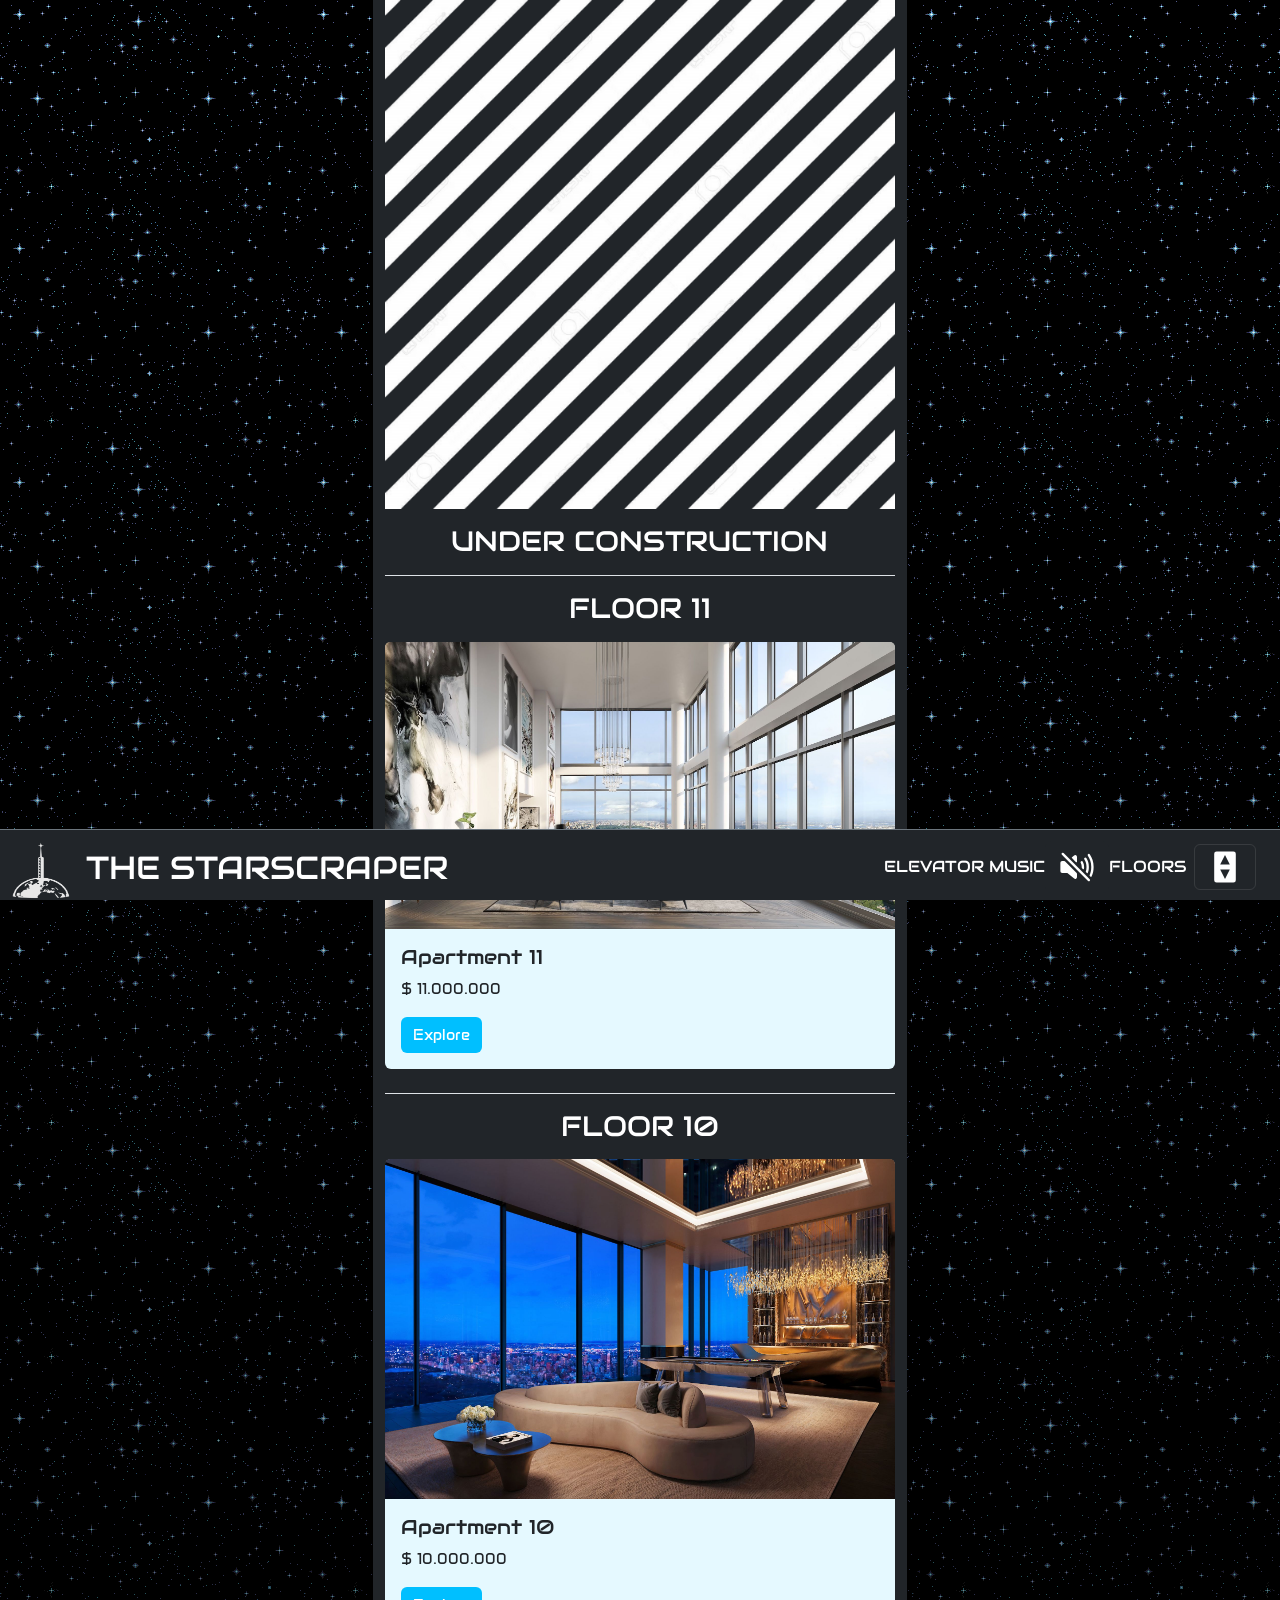
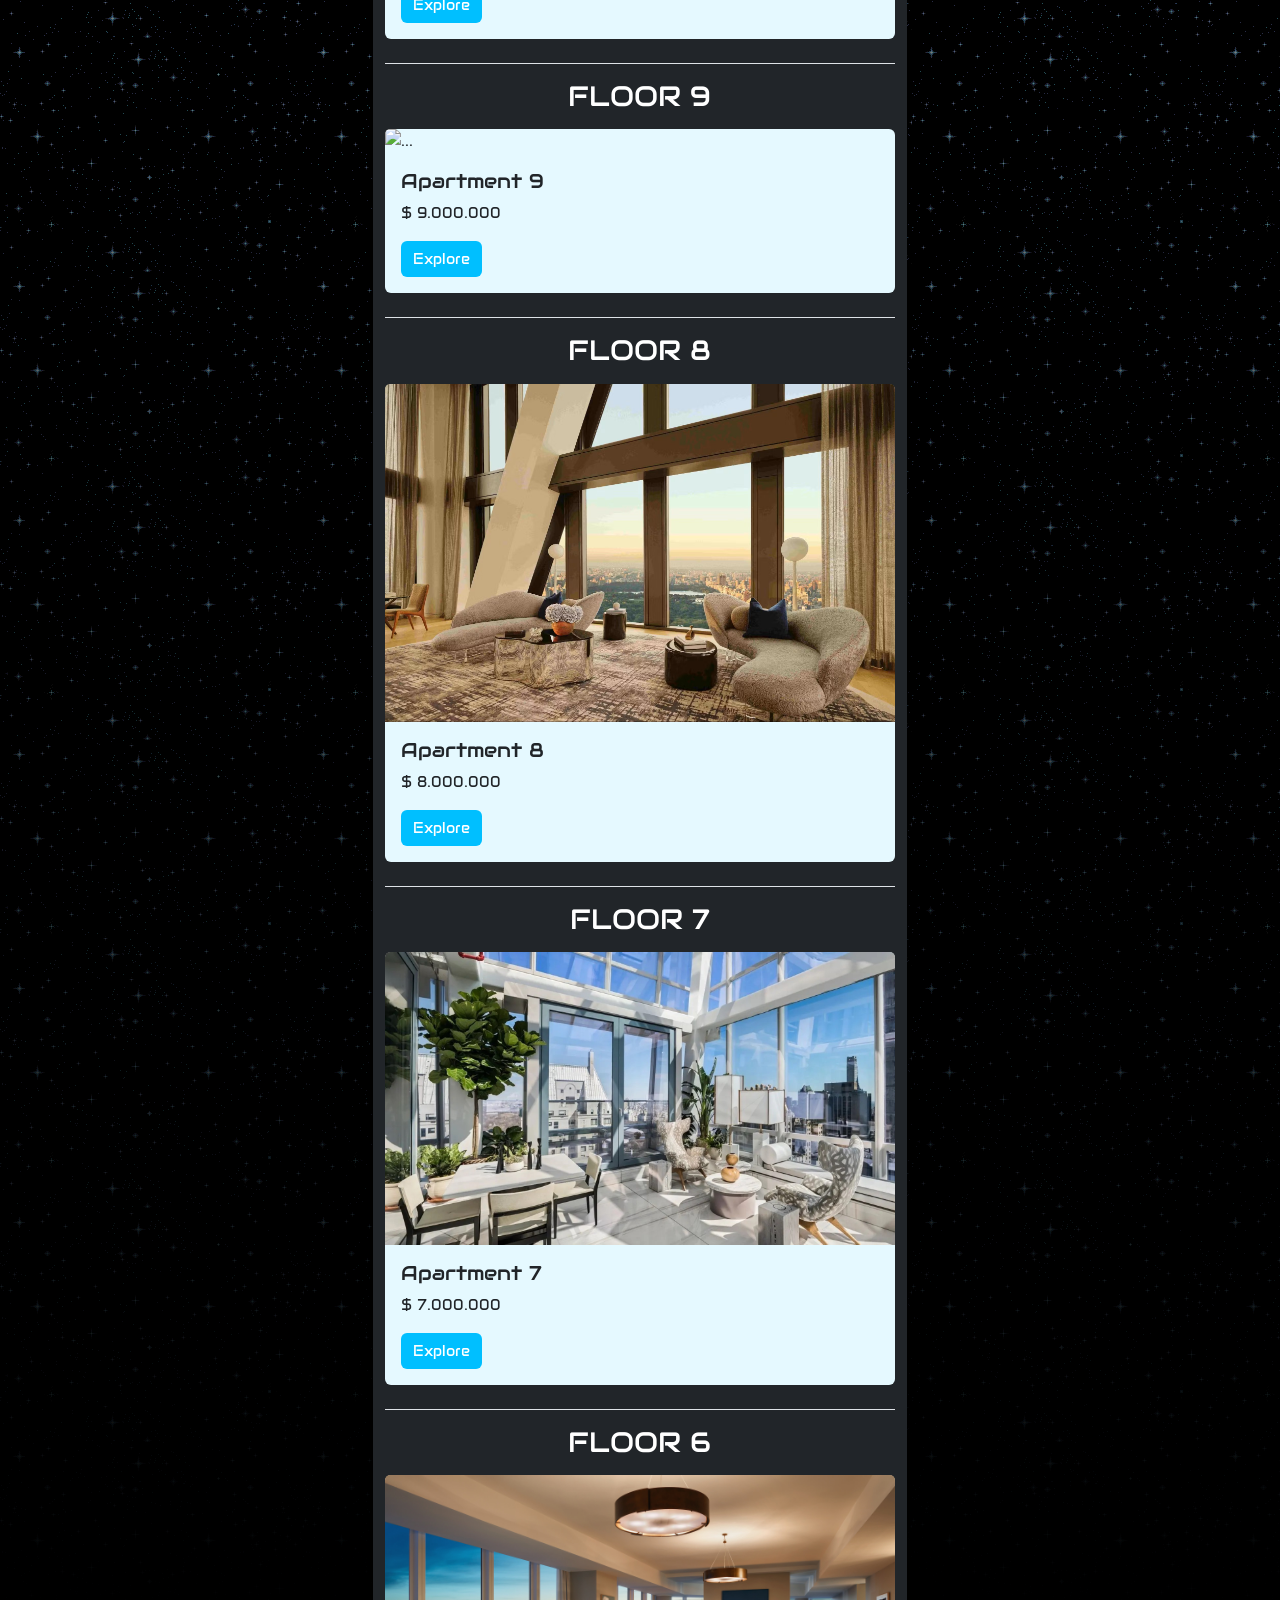
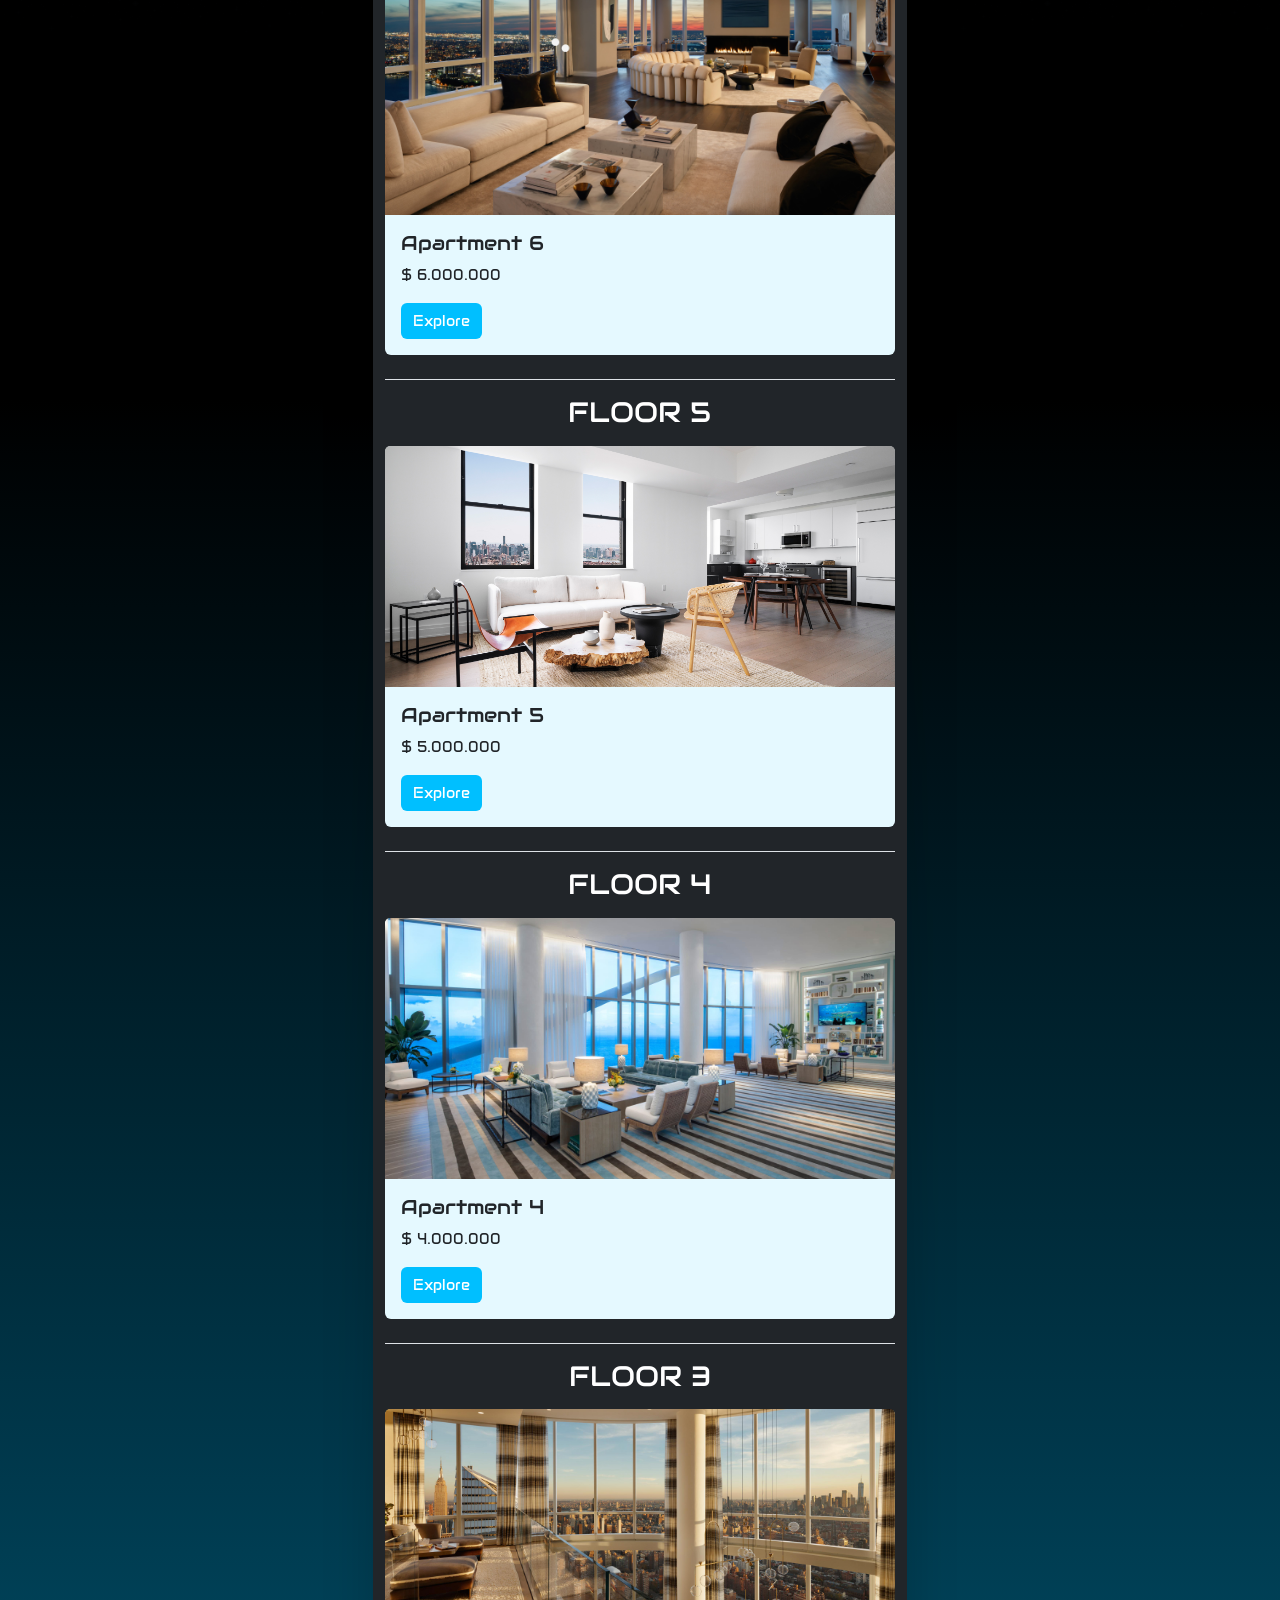
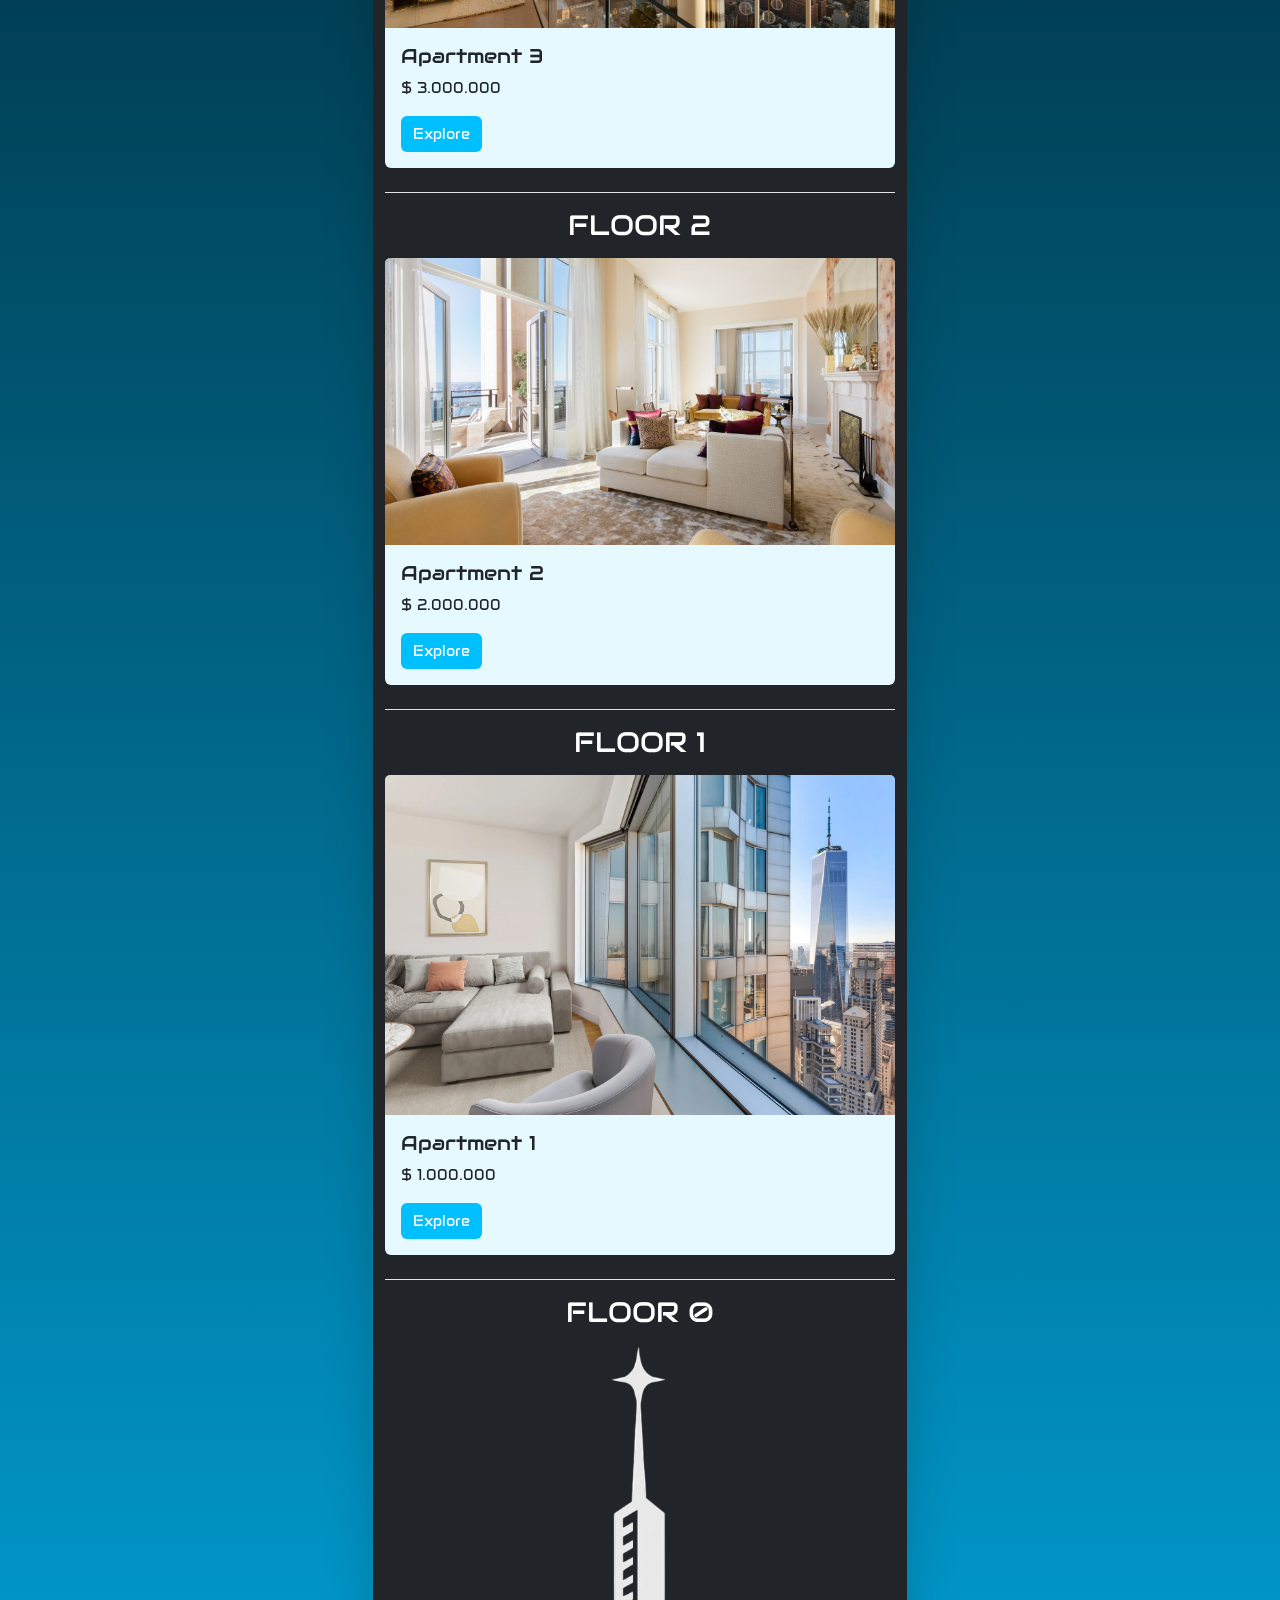
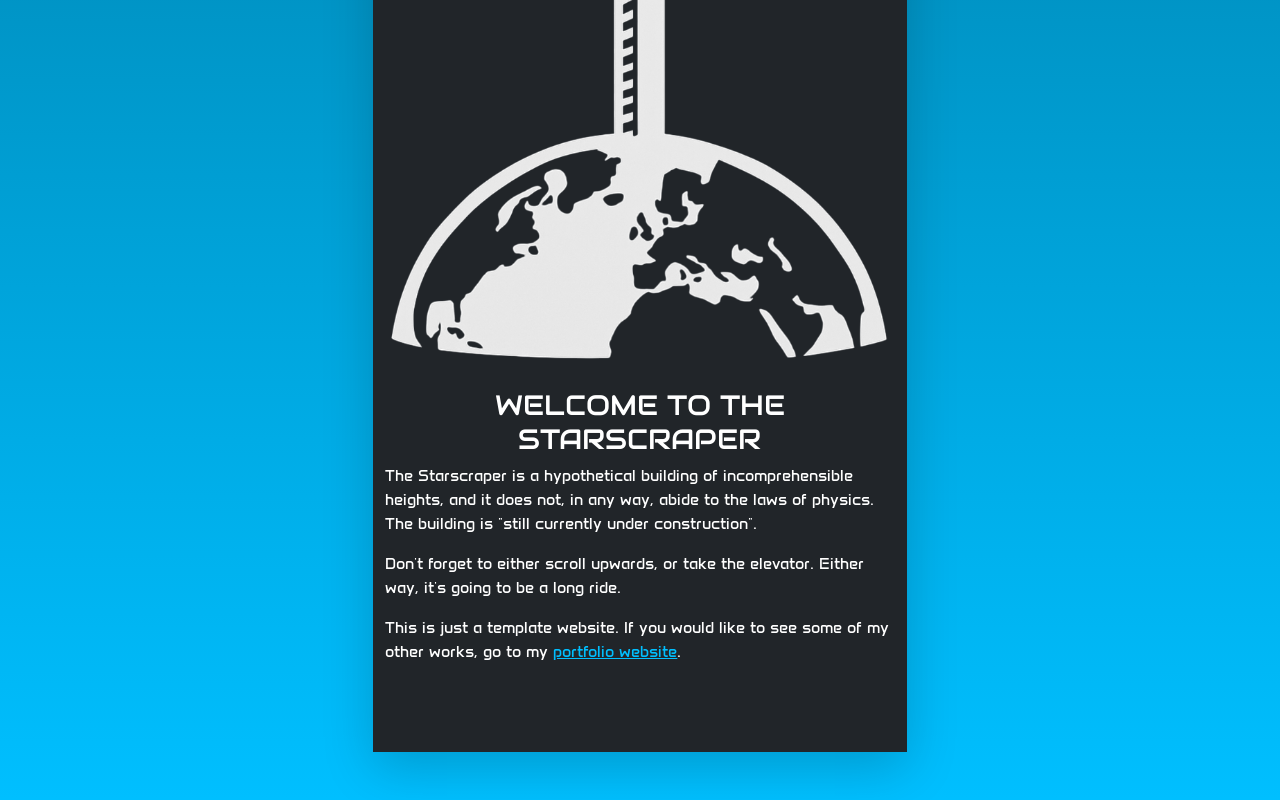
==== index.html @ 4ca67726 "Add files via upload" ====
<!DOCTYPE html>
<html lang="en">
  <head>
    <meta charset="utf-8" />
    <meta name="viewport" content="width=device-width, initial-scale=1" />
    <title>The Starscraper</title>
    <link
      href="https://cdn.jsdelivr.net/npm/bootstrap@5.3.8/dist/css/bootstrap.min.css"
      rel="stylesheet"
      integrity="sha384-sRIl4kxILFvY47J16cr9ZwB07vP4J8+LH7qKQnuqkuIAvNWLzeN8tE5YBujZqJLB"
      crossorigin="anonymous"
    />
    <link rel="stylesheet" href="styles.css" />
    <link rel="preconnect" href="https://fonts.googleapis.com" />
    <link rel="preconnect" href="https://fonts.gstatic.com" crossorigin />
    <link
      href="https://fonts.googleapis.com/css2?family=Anta&family=Audiowide&display=swap"
      rel="stylesheet"
    />
    <link rel="icon" type="image/x-icon" href="logo.png" />
  </head>
  <body>
    <audio id="bgm" loop>
      <source src="music.mp3" type="audio/mpeg" />
    </audio>
    <nav
      class="navbar navbar-dark bg-dark fixed-bottom mt-5 pb-0 pt-1 border-top border-secondary"
    >
      <div class="container-fluid">
        <div class="row w-100 align-items-center">
          <div class="col-auto d-flex align-items-center">
            <a class="navbar-brand pb-0 pt-2" href="#"
              ><h2 class="mb-0">
                <img
                  src="logo_white.png"
                  height="58"
                  width="58"
                  class="me-3"
                />THE STARSCRAPER
              </h2></a
            >
          </div>
          <div class="col-auto ms-auto d-flex align-items-center pe-0">
            <div class="d-flex align-items-center">
              <h6 class="text-white mb-0">ELEVATOR MUSIC</h6>
              <button
                id="toggleAudio"
                class="btn btn-dark"
                aria-label="Toggle audio"
              >
                <svg
                  id="iconMute"
                  xmlns="http://www.w3.org/2000/svg"
                  width="38"
                  height="38"
                  viewBox="0 0 512 512"
                >
                  <path
                    fill="none"
                    stroke="currentColor"
                    stroke-linecap="round"
                    stroke-miterlimit="10"
                    stroke-width="32"
                    d="M416 432L64 80"
                  />
                  <path
                    fill="currentColor"
                    d="M243.33 98.86a23.89 23.89 0 0 0-25.55 1.82l-.66.51l-28.52 23.35a8 8 0 0 0-.59 11.85l54.33 54.33a8 8 0 0 0 13.66-5.66v-64.49a24.51 24.51 0 0 0-12.67-21.71m8 236.43L96.69 180.69A16 16 0 0 0 85.38 176H56a24 24 0 0 0-24 24v112a24 24 0 0 0 24 24h69.76l92 75.31a23.9 23.9 0 0 0 25.87 1.69A24.51 24.51 0 0 0 256 391.45v-44.86a16 16 0 0 0-4.67-11.3M352 256c0-24.56-5.81-47.87-17.75-71.27a16 16 0 1 0-28.5 14.55C315.34 218.06 320 236.62 320 256q0 4-.31 8.13a8 8 0 0 0 2.32 6.25l14.36 14.36a8 8 0 0 0 13.55-4.31A146 146 0 0 0 352 256m64 0c0-51.18-13.08-83.89-34.18-120.06a16 16 0 0 0-27.64 16.12C373.07 184.44 384 211.83 384 256c0 23.83-3.29 42.88-9.37 60.65a8 8 0 0 0 1.9 8.26L389 337.4a8 8 0 0 0 13.13-2.79C411 311.76 416 287.26 416 256"
                  />
                  <path
                    fill="currentColor"
                    d="M480 256c0-74.25-20.19-121.11-50.51-168.61a16 16 0 1 0-27 17.22C429.82 147.38 448 189.5 448 256c0 46.19-8.43 80.27-22.43 110.53a8 8 0 0 0 1.59 9l11.92 11.92a8 8 0 0 0 12.92-2.16C471.6 344.9 480 305 480 256"
                  />
                </svg>
                <svg
                  id="iconSound"
                  xmlns="http://www.w3.org/2000/svg"
                  width="38"
                  height="38"
                  viewBox="0 0 512 512"
                  style="display: none"
                >
                  <path
                    fill="currentColor"
                    d="M232 416a23.88 23.88 0 0 1-14.2-4.68a8 8 0 0 1-.66-.51L125.76 336H56a24 24 0 0 1-24-24V200a24 24 0 0 1 24-24h69.75l91.37-74.81a8 8 0 0 1 .66-.51A24 24 0 0 1 256 120v272a24 24 0 0 1-24 24m88-80a16 16 0 0 1-14.29-23.19c9.49-18.87 14.3-38 14.3-56.81c0-19.38-4.66-37.94-14.25-56.73a16 16 0 0 1 28.5-14.54C346.19 208.12 352 231.44 352 256c0 23.86-6 47.81-17.7 71.19A16 16 0 0 1 320 336"
                  />
                  <path
                    fill="currentColor"
                    d="M368 384a16 16 0 0 1-13.86-24C373.05 327.09 384 299.51 384 256c0-44.17-10.93-71.56-29.82-103.94a16 16 0 0 1 27.64-16.12C402.92 172.11 416 204.81 416 256c0 50.43-13.06 83.29-34.13 120a16 16 0 0 1-13.87 8"
                  />
                  <path
                    fill="currentColor"
                    d="M416 432a16 16 0 0 1-13.39-24.74C429.85 365.47 448 323.76 448 256c0-66.5-18.18-108.62-45.49-151.39a16 16 0 1 1 27-17.22C459.81 134.89 480 181.74 480 256c0 64.75-14.66 113.63-50.6 168.74A16 16 0 0 1 416 432"
                  />
                </svg>
              </button>
              <h6 class="text-white mb-0">FLOORS</h6>
              <button
                class="navbar-toggler ms-2"
                type="button"
                data-bs-toggle="offcanvas"
                data-bs-target="#offcanvasDarkNavbar"
                aria-controls="offcanvasDarkNavbar"
                aria-label="Toggle navigation"
              >
                <svg
                  xmlns="http://www.w3.org/2000/svg"
                  width="36"
                  height="36"
                  viewBox="0 0 15 15"
                >
                  <path
                    fill="#fff"
                    d="M11 1H4a1 1 0 0 0-1 1v11a1 1 0 0 0 1 1h7a1 1 0 0 0 1-1V2a1 1 0 0 0-1-1M7.5 12.5l-2-4h4Zm-2-6l2-4l2 4Z"
                  />
                </svg>
              </button>
            </div>
          </div>
        </div>
        <div
          class="offcanvas offcanvas-end text-bg-dark"
          tabindex="-1"
          id="offcanvasDarkNavbar"
          aria-labelledby="offcanvasDarkNavbarLabel"
        >
          <div
            class="offcanvas-body d-flex flex-column justify-content-end pb-2"
          >
            <img src="construction.png" />
            <img src="construction.png" />
            <img src="construction.png" />
            <img src="construction.png" />
            <div class="row align-items-center g-2 pt-3">
              <div class="col-12">
                <h4 class="text-center">UNDER CONSTRUCTION</h4>
              </div>
              <div class="col-6">
                <a class="btn btn-light w-100" href="#floor10">10</a>
              </div>
              <div class="col-6">
                <a class="btn btn-light w-100" href="#floor11">11</a>
              </div>
              <div class="col-6">
                <a class="btn btn-light w-100" href="#floor8">8</a>
              </div>
              <div class="col-6">
                <a class="btn btn-light w-100" href="#floor9">9</a>
              </div>
              <div class="col-6">
                <a class="btn btn-light w-100" href="#floor6">6</a>
              </div>
              <div class="col-6">
                <a class="btn btn-light w-100" href="#floor7">7</a>
              </div>
              <div class="col-6">
                <a class="btn btn-light w-100" href="#floor4">4</a>
              </div>
              <div class="col-6">
                <a class="btn btn-light w-100" href="#floor5">5</a>
              </div>
              <div class="col-6">
                <a class="btn btn-light w-100" href="#floor2">2</a>
              </div>
              <div class="col-6">
                <a class="btn btn-light w-100" href="#floor3">3</a>
              </div>
              <div class="col-6">
                <a class="btn btn-light w-100" href="#floor0">0</a>
              </div>
              <div class="col-6">
                <a class="btn btn-light w-100" href="#floor1">1</a>
              </div>
            </div>
          </div>
          <div class="offcanvas-header pt-0 pb-2">
            <h2 class="offcanvas-title" id="offcanvasDarkNavbarLabel">
              FLOORS
            </h2>
            <button
              type="button"
              class="btn-close btn-close-white"
              data-bs-dismiss="offcanvas"
              aria-label="Close"
            ></button>
          </div>
        </div>
      </div>
    </nav>
    <main class="container-fluid">
      <div class="row justify-content-center">
        <div
          class="col-xxl-4 col-xl-5 col-lg-6 col-md-7 col-sm-8 col-9 bg-dark mb-5 shadow-lg"
        >
          <img src="construction.png" class="img-fluid pb-3" />
          <h3 class="text-center mb-3">UNDER CONSTRUCTION</h3>
          <h3 class="text-center border-top pt-3" id="floor11">FLOOR 11</h3>
          <div class="card mt-3 mb-4 sbb border-0">
            <img src="11.jpg" class="card-img-top" alt="..." />
            <div class="card-body">
              <h5 class="card-title">Apartment 11</h5>
              <p class="card-text">$ 11.000.000</p>
              <a href="#" class="btn btn-skyblue">Explore</a>
            </div>
          </div>
          <h3 class="text-center border-top pt-3" id="floor10">FLOOR 10</h3>
          <div class="card mt-3 mb-4 sbb border-0">
            <img src="10.jpg" class="card-img-top" alt="..." />
            <div class="card-body">
              <h5 class="card-title">Apartment 10</h5>
              <p class="card-text">$ 10.000.000</p>
              <a href="#" class="btn btn-skyblue">Explore</a>
            </div>
          </div>
          <h3 class="text-center border-top pt-3" id="floor9">FLOOR 9</h3>
          <div class="card mt-3 mb-4 sbb border-0">
            <img src="9.jpg" class="card-img-top" alt="..." />
            <div class="card-body">
              <h5 class="card-title">Apartment 9</h5>
              <p class="card-text">$ 9.000.000</p>
              <a href="#" class="btn btn-skyblue">Explore</a>
            </div>
          </div>
          <h3 class="text-center border-top pt-3" id="floor8">FLOOR 8</h3>
          <div class="card mt-3 mb-4 sbb border-0">
            <img src="8.jpg" class="card-img-top" alt="..." />
            <div class="card-body">
              <h5 class="card-title">Apartment 8</h5>
              <p class="card-text">$ 8.000.000</p>
              <a href="#" class="btn btn-skyblue">Explore</a>
            </div>
          </div>
          <h3 class="text-center border-top pt-3" id="floor7">FLOOR 7</h3>
          <div class="card mt-3 mb-4 sbb border-0">
            <img src="7.jpg" class="card-img-top" alt="..." />
            <div class="card-body">
              <h5 class="card-title">Apartment 7</h5>
              <p class="card-text">$ 7.000.000</p>
              <a href="#" class="btn btn-skyblue">Explore</a>
            </div>
          </div>
          <h3 class="text-center border-top pt-3" id="floor6">FLOOR 6</h3>
          <div class="card mt-3 mb-4 sbb border-0">
            <img src="6.jpg" class="card-img-top" alt="..." />
            <div class="card-body">
              <h5 class="card-title">Apartment 6</h5>
              <p class="card-text">$ 6.000.000</p>
              <a href="#" class="btn btn-skyblue">Explore</a>
            </div>
          </div>
          <h3 class="text-center border-top pt-3" id="floor5">FLOOR 5</h3>
          <div class="card mt-3 mb-4 sbb border-0">
            <img src="5.jpg" class="card-img-top" alt="..." />
            <div class="card-body">
              <h5 class="card-title">Apartment 5</h5>
              <p class="card-text">$ 5.000.000</p>
              <a href="#" class="btn btn-skyblue">Explore</a>
            </div>
          </div>
          <h3 class="text-center border-top pt-3" id="floor4">FLOOR 4</h3>
          <div class="card mt-3 mb-4 sbb border-0">
            <img src="4.jpg" class="card-img-top" alt="..." />
            <div class="card-body">
              <h5 class="card-title">Apartment 4</h5>
              <p class="card-text">$ 4.000.000</p>
              <a href="#" class="btn btn-skyblue">Explore</a>
            </div>
          </div>
          <h3 class="text-center border-top pt-3" id="floor3">FLOOR 3</h3>
          <div class="card mt-3 mb-4 sbb border-0">
            <img src="3.jpg" class="card-img-top" alt="..." />
            <div class="card-body">
              <h5 class="card-title">Apartment 3</h5>
              <p class="card-text">$ 3.000.000</p>
              <a href="#" class="btn btn-skyblue">Explore</a>
            </div>
          </div>
          <h3 class="text-center border-top pt-3" id="floor2">FLOOR 2</h3>
          <div class="card mt-3 mb-4 sbb border-0">
            <img src="2.jpg" class="card-img-top" alt="..." />
            <div class="card-body">
              <h5 class="card-title">Apartment 2</h5>
              <p class="card-text">$ 2.000.000</p>
              <a href="#" class="btn btn-skyblue">Explore</a>
            </div>
          </div>
          <h3 class="text-center border-top pt-3" id="floor1">FLOOR 1</h3>
          <div class="card mt-3 mb-4 sbb border-0">
            <img src="1.jpg" class="card-img-top" alt="..." />
            <div class="card-body">
              <h5 class="card-title">Apartment 1</h5>
              <p class="card-text">$ 1.000.000</p>
              <a href="#" class="btn btn-skyblue">Explore</a>
            </div>
          </div>
          <h3 class="text-center border-top pt-3" id="floor0">FLOOR 0</h3>
          <img src="logo_white.png" class="img-fluid mb-2" />
          <h3 class="text-center">WELCOME TO THE STARSCRAPER</h3>
          <p>
            The Starscraper is a hypothetical building of incomprehensible
            heights, and it does not, in any way, abide to the laws of physics. The building is "still currently under
            construction".
          </p>
          <p>
            Don't forget to either scroll upwards, or take the elevator. Either
            way, it's going to be a long ride.
          </p>
          <p>
            This is just a template website. If you would like to see some of my
            other works, go to my
            <a href="https://arontorok.github.io/">portfolio website</a>.
          </p>
          <br /><br /><br />
        </div>
      </div>
    </main>
    <script
      src="https://cdn.jsdelivr.net/npm/bootstrap@5.3.8/dist/js/bootstrap.bundle.min.js"
      integrity="sha384-FKyoEForCGlyvwx9Hj09JcYn3nv7wiPVlz7YYwJrWVcXK/BmnVDxM+D2scQbITxI"
      crossorigin="anonymous"
    ></script>
    <script>
      if ("scrollRestoration" in history) history.scrollRestoration = "manual";
      window.addEventListener("load", () => {
        const scroller =
          document.scrollingElement ||
          document.documentElement ||
          document.body;
        scroller.scrollTop = scroller.scrollHeight;
      });
    </script>
    <script>
      const audio = document.getElementById("bgm");
      const btn = document.getElementById("toggleAudio");
      const iconMute = document.getElementById("iconMute");
      const iconSound = document.getElementById("iconSound");
      btn.addEventListener("click", () => {
        if (audio.paused) {
          audio.play();
          iconMute.style.display = "none";
          iconSound.style.display = "inline";
        } else {
          audio.pause();
          iconMute.style.display = "inline";
          iconSound.style.display = "none";
        }
      });
    </script>
    <script>
      const floorLinks = document.querySelectorAll(".offcanvas-body a.btn");
      floorLinks.forEach((link) => {
        link.addEventListener("click", () => {
          const offcanvasEl = document.getElementById("offcanvasDarkNavbar");
          const bsOffcanvas = bootstrap.Offcanvas.getInstance(offcanvasEl);
          if (bsOffcanvas) {
            bsOffcanvas.hide();
          }
        });
      });
    </script>
  </body>
</html>
---- styles.css ----
body {
  font-family: "Anta", sans-serif;
  position: relative;
  min-height: 100vh;
  background: linear-gradient(
    to bottom,
    black 50%,
    #00131a 55%,
    #002633 60%,
    #00394d 65%,
    #004d66 70%,
    #006080 75%,
    #007399 80%,
    #0086b3 85%,
    #0099cc 90%,
    #00ace6 95%,
    #00bfff
  );
  color: white;
}

body::before {
  content: "";
  position: absolute;
  width: 100%;
  height: 45%;
  background: url("stars.gif") repeat;
  -webkit-mask-image: linear-gradient(to bottom, black 0%, transparent 100%);
  mask-image: linear-gradient(to bottom, black 0%, transparent 100%);
  -webkit-mask-repeat: no-repeat;
  mask-repeat: no-repeat;
  -webkit-mask-size: 100% 100%;
  mask-size: 100% 100%;
  z-index: -1;
}

h1,
h2,
h3,
h4,
h5,
h6 {
  font-family: "Audiowide", sans-serif;
  font-weight: 400;
  font-style: normal;
}

a {
  color: #00bfff;
}

.sbb {
  background-color: #e5f9ff;
}

.btn-skyblue {
  background-color: #00bfff;
  color: white;
  border: none;
}
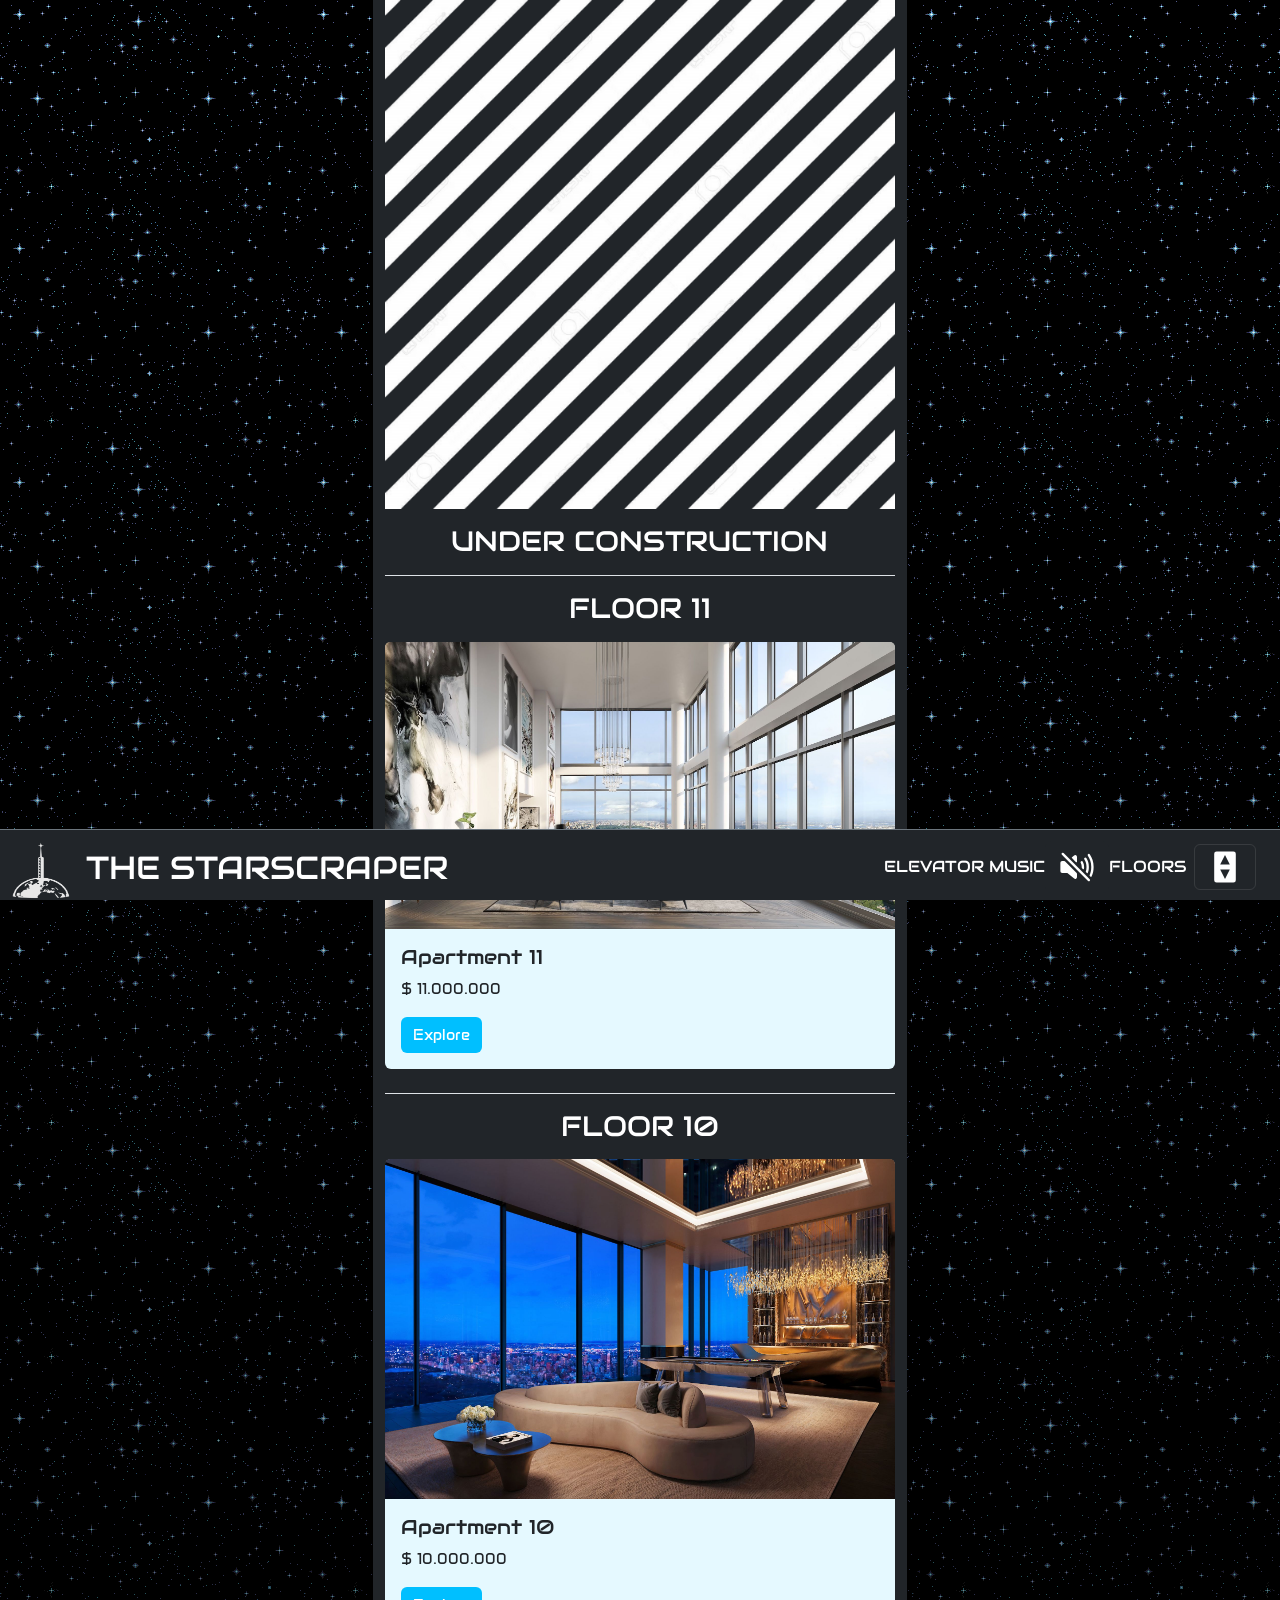
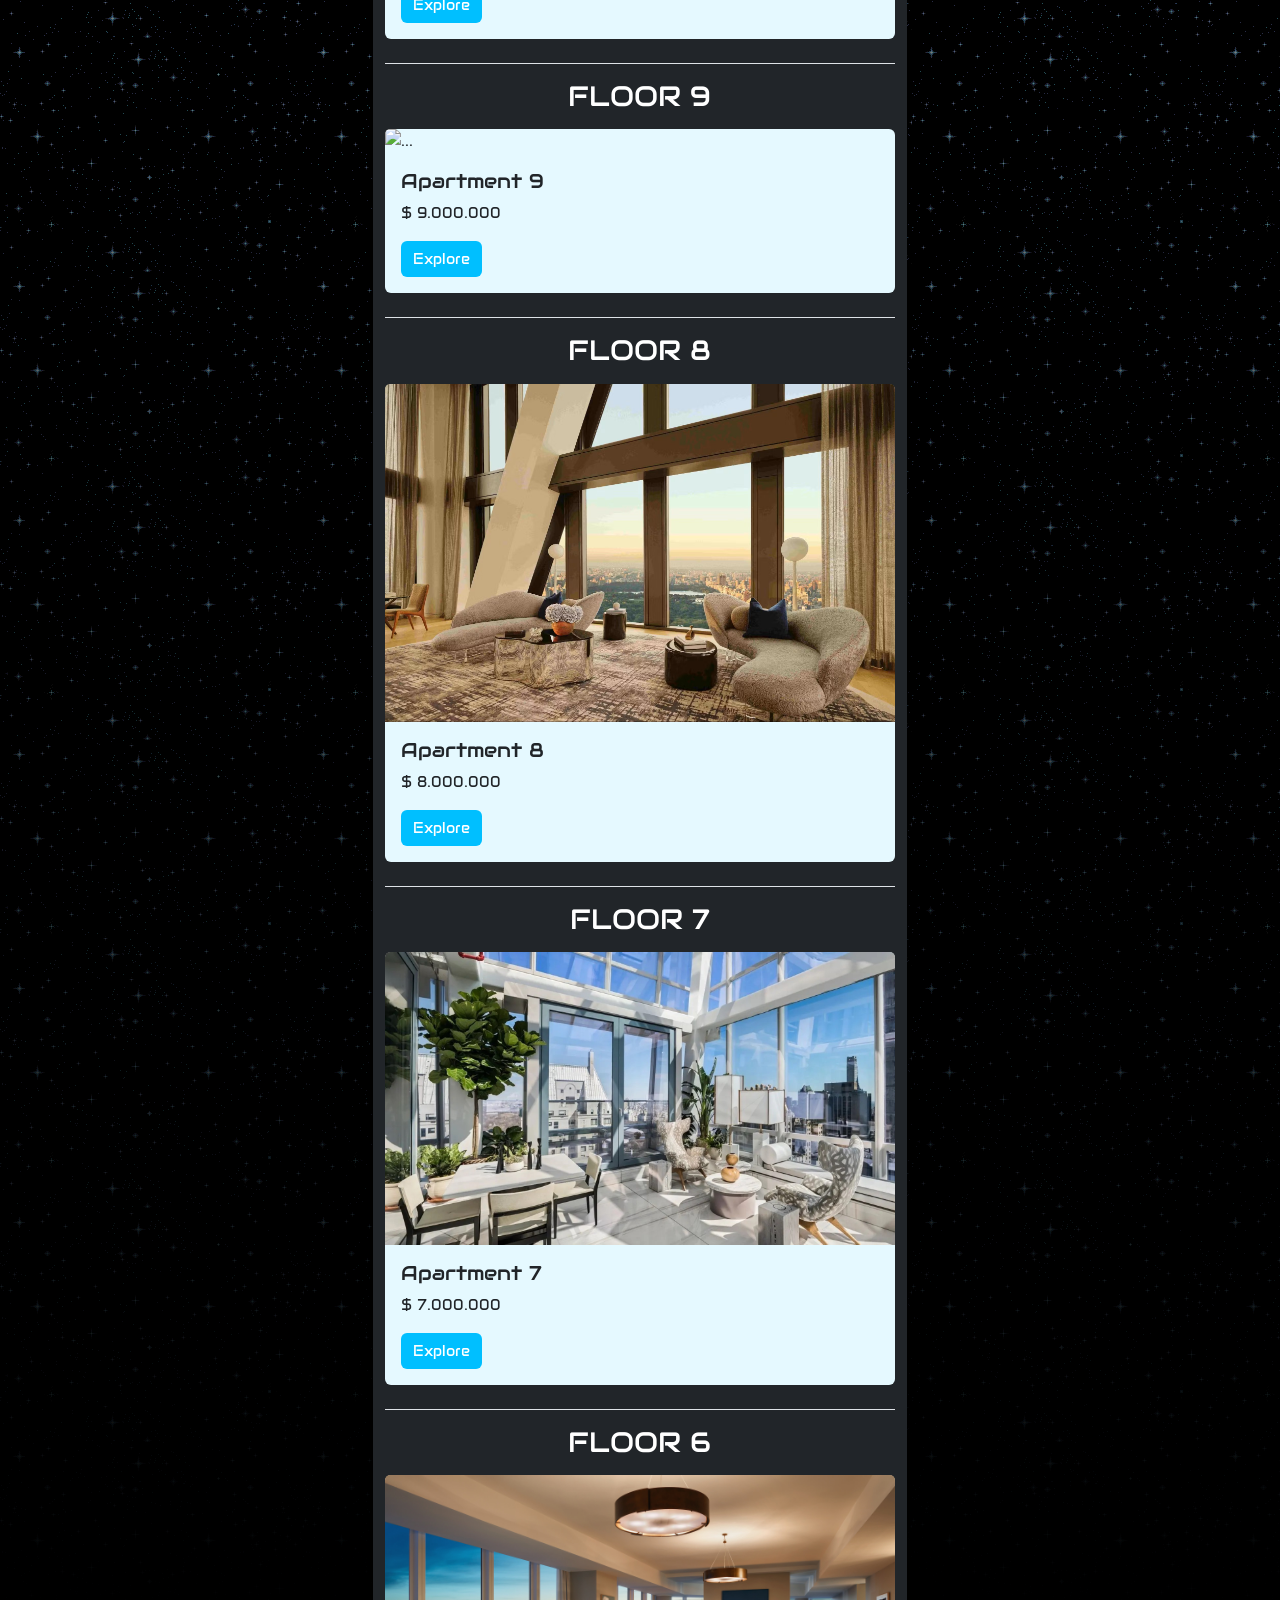
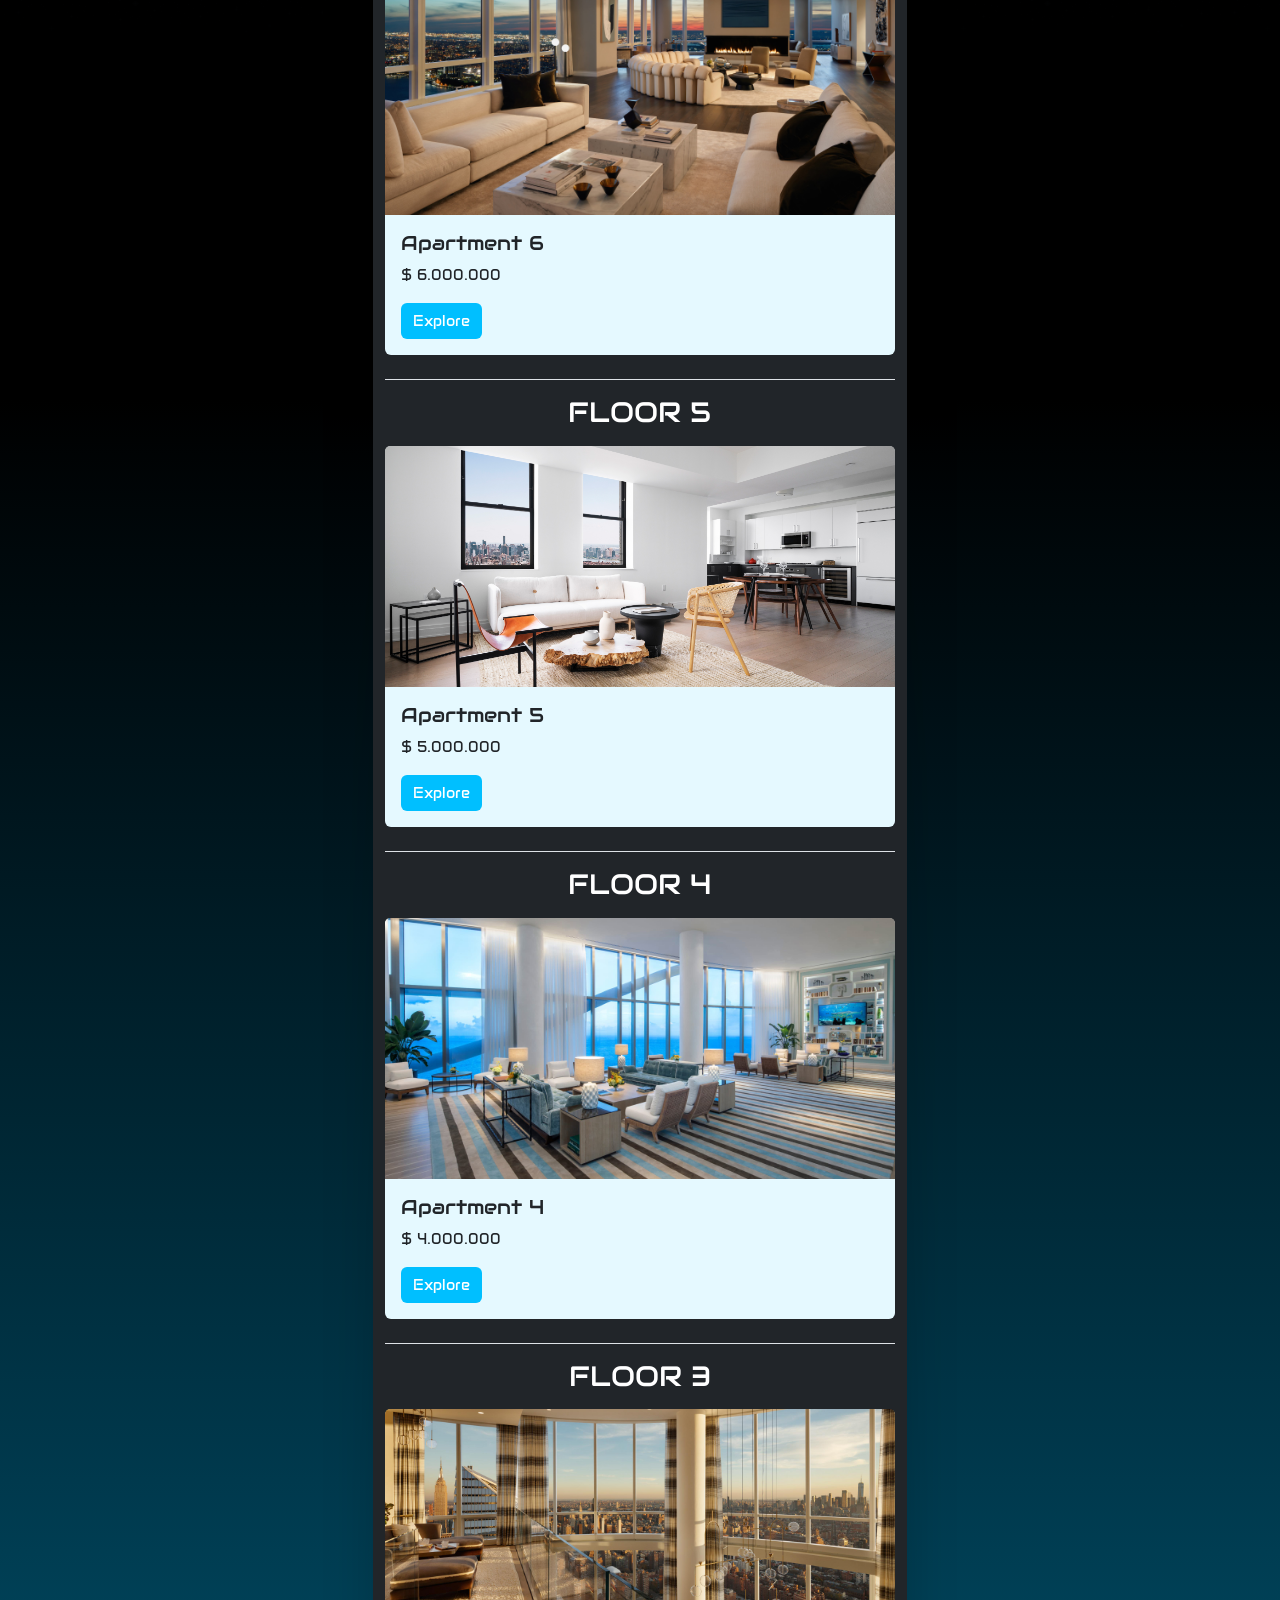
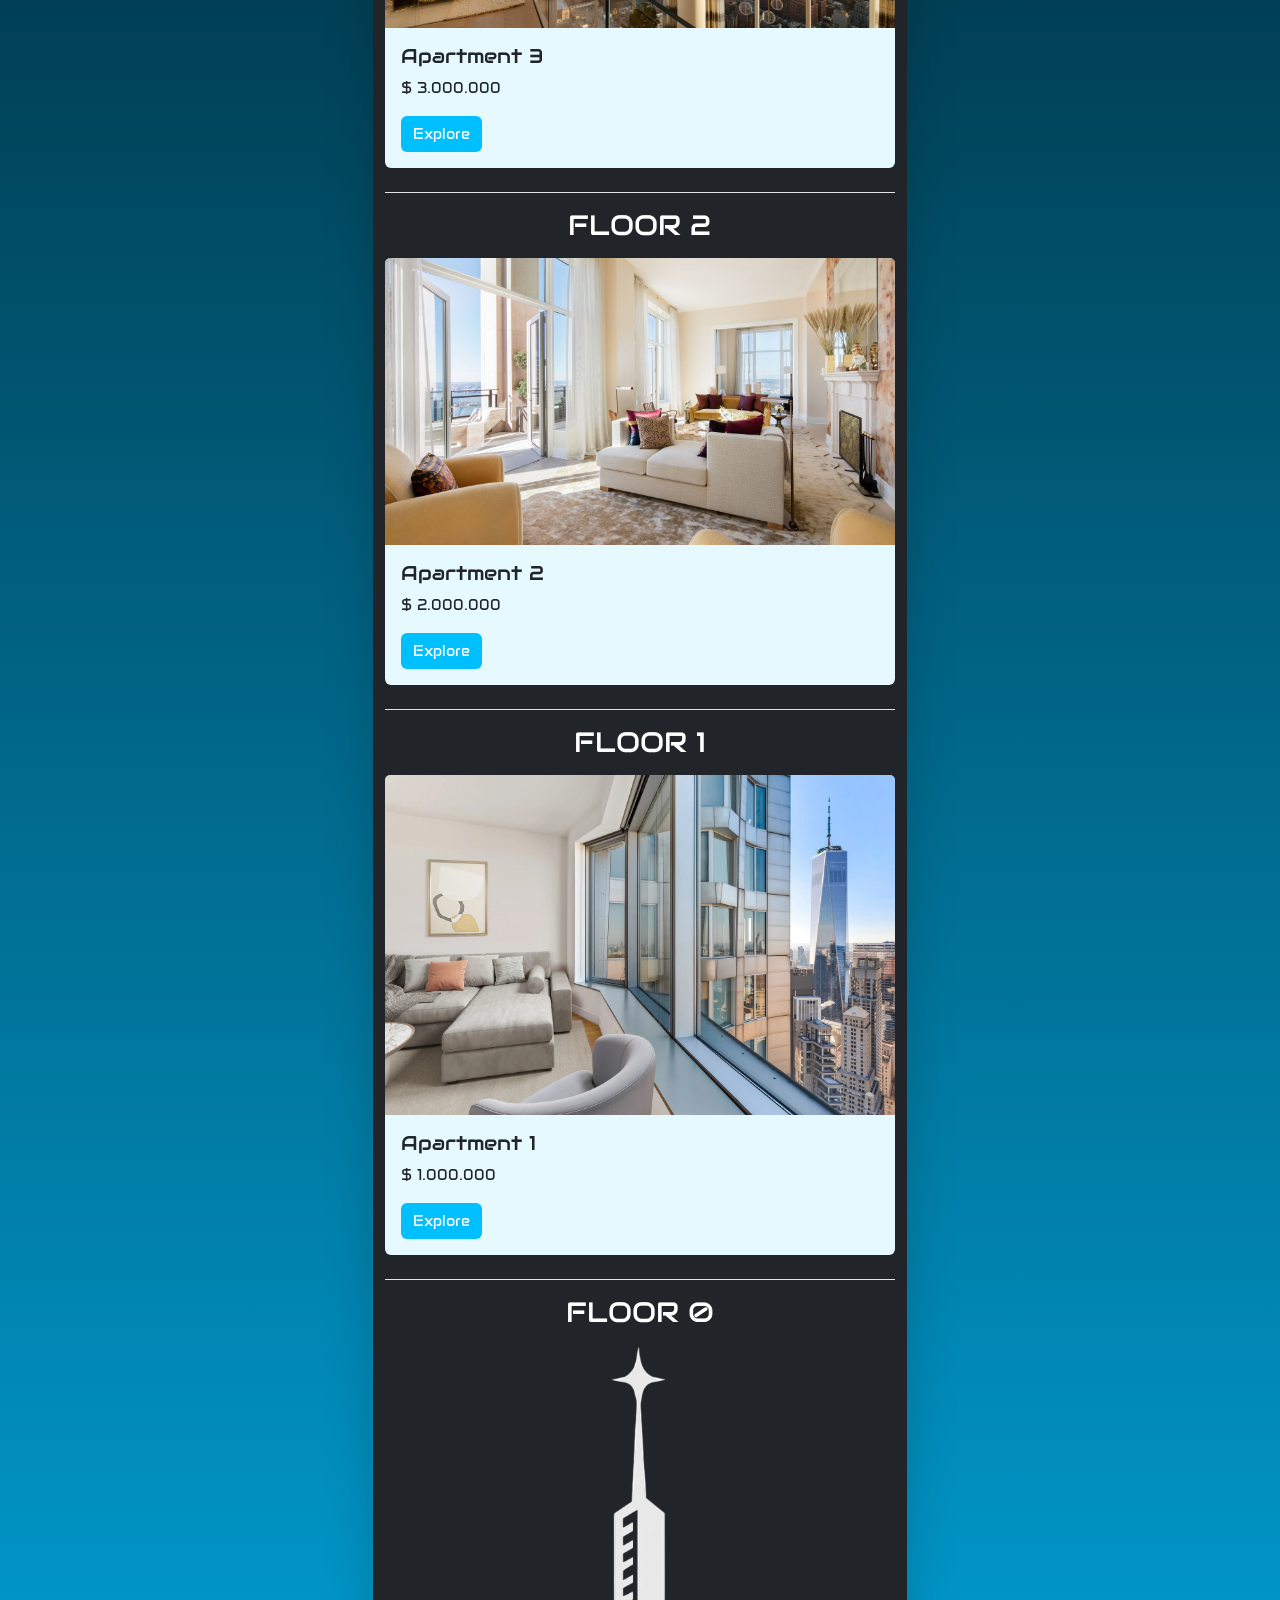
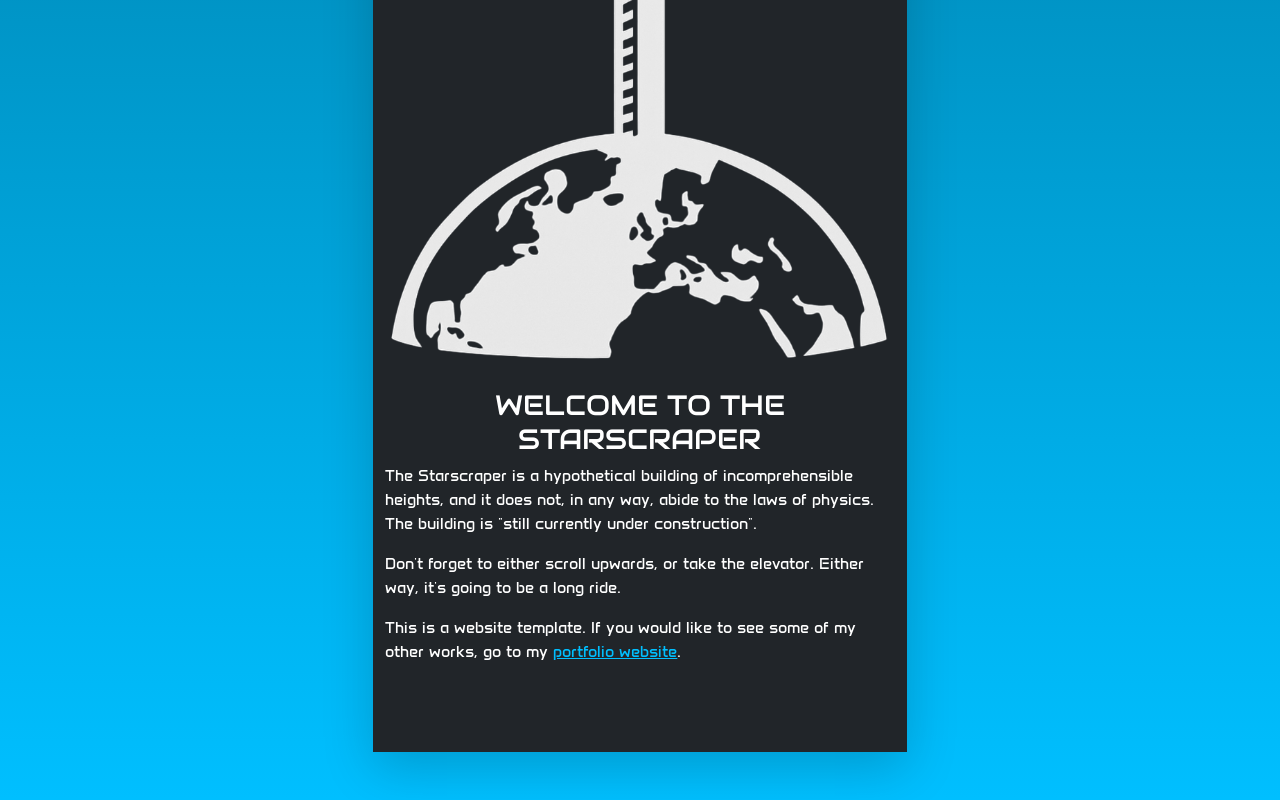
==== commit 9f1200c8: "Update index.html" ====
--- a/index.html
+++ b/index.html
@@ -306,7 +306,7 @@
             way, it's going to be a long ride.
           </p>
           <p>
-            This is just a template website. If you would like to see some of my
+            This is a website template. If you would like to see some of my
             other works, go to my
             <a href="https://arontorok.github.io/">portfolio website</a>.
           </p>
@@ -360,3 +360,4 @@
     </script>
   </body>
 </html>
+
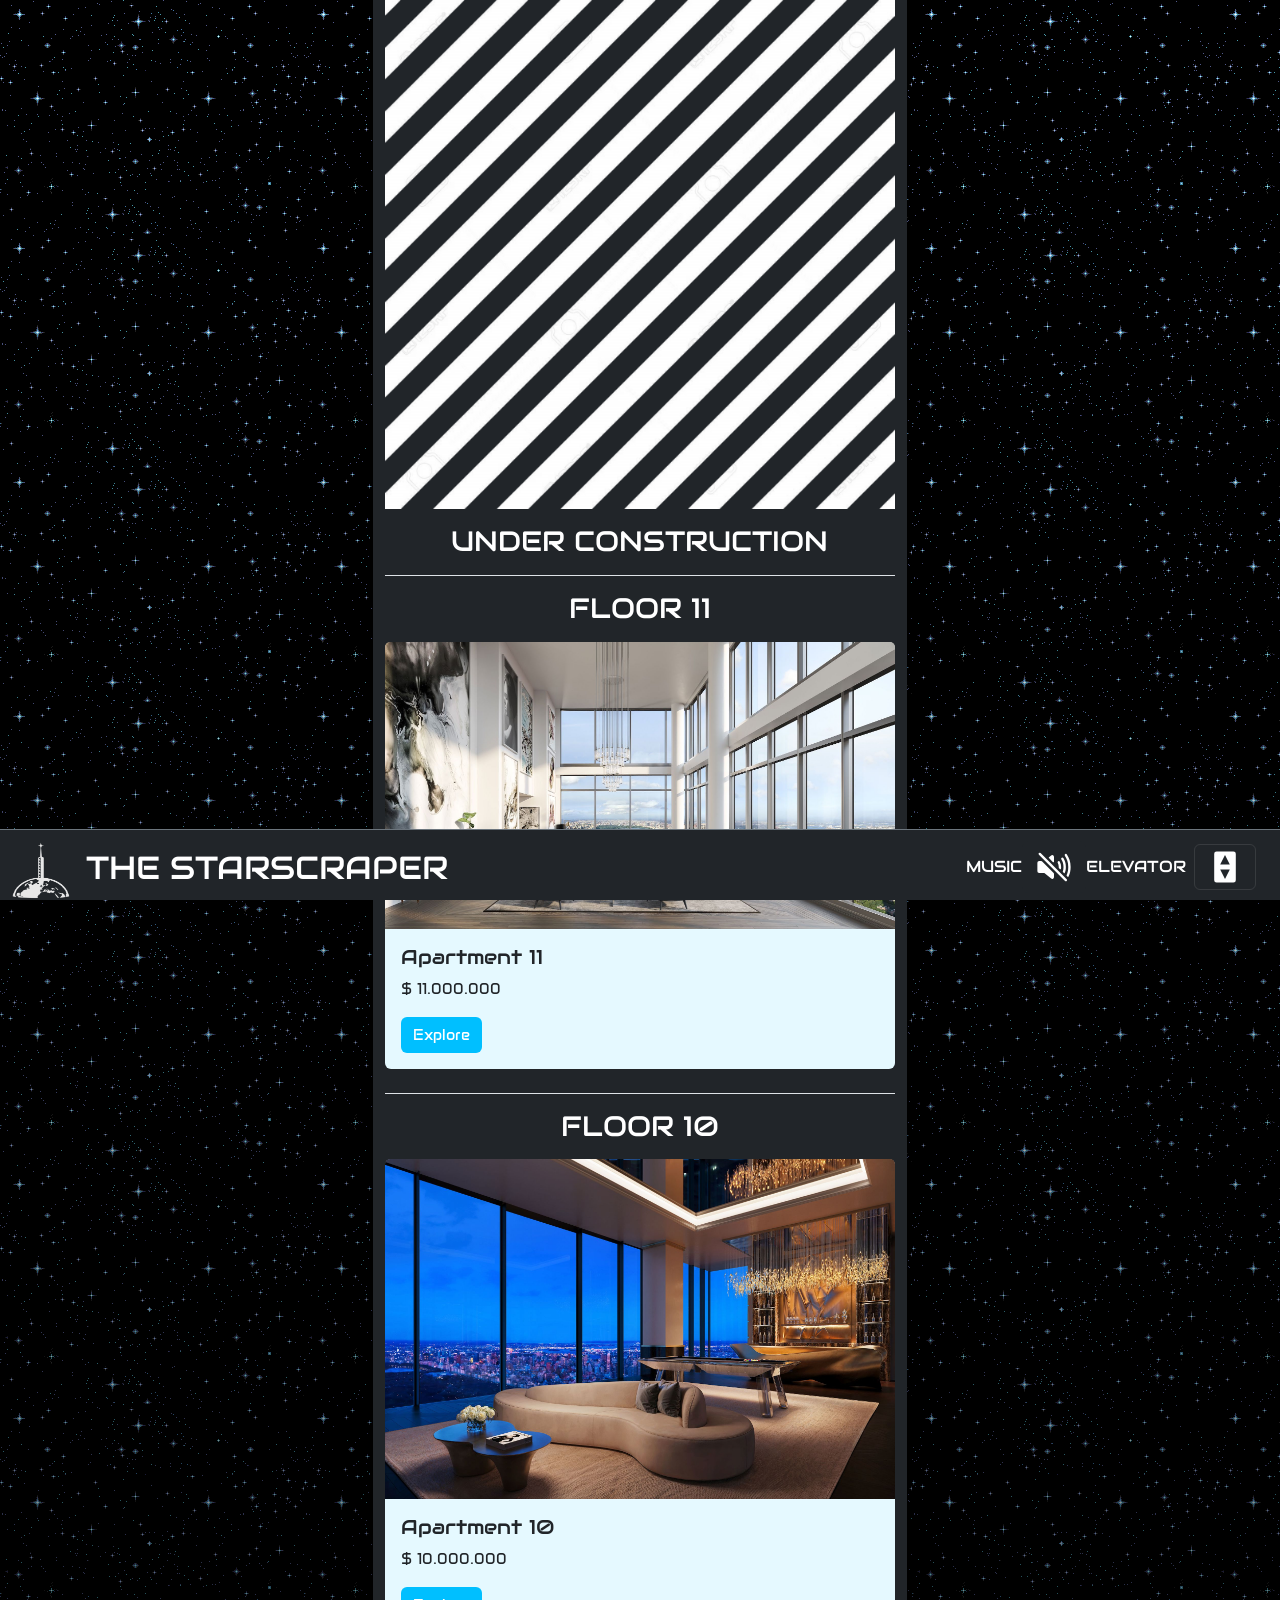
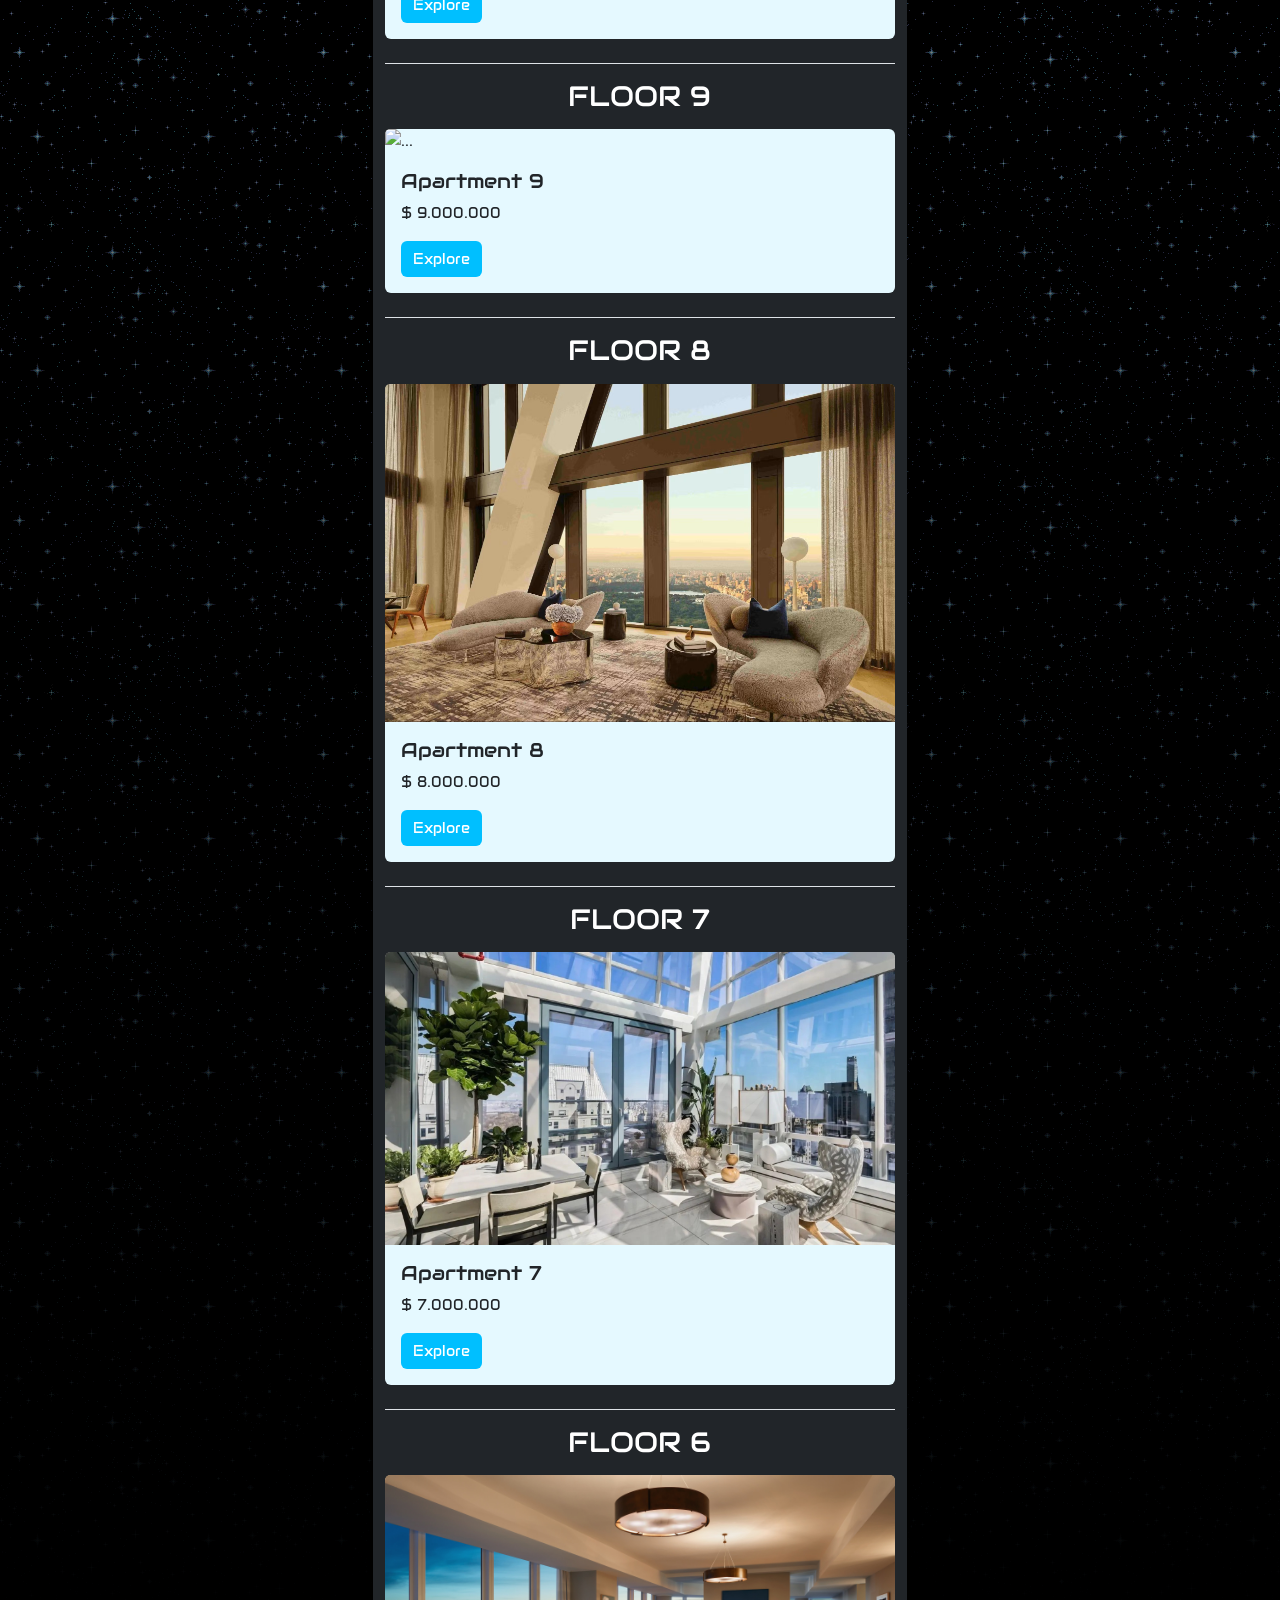
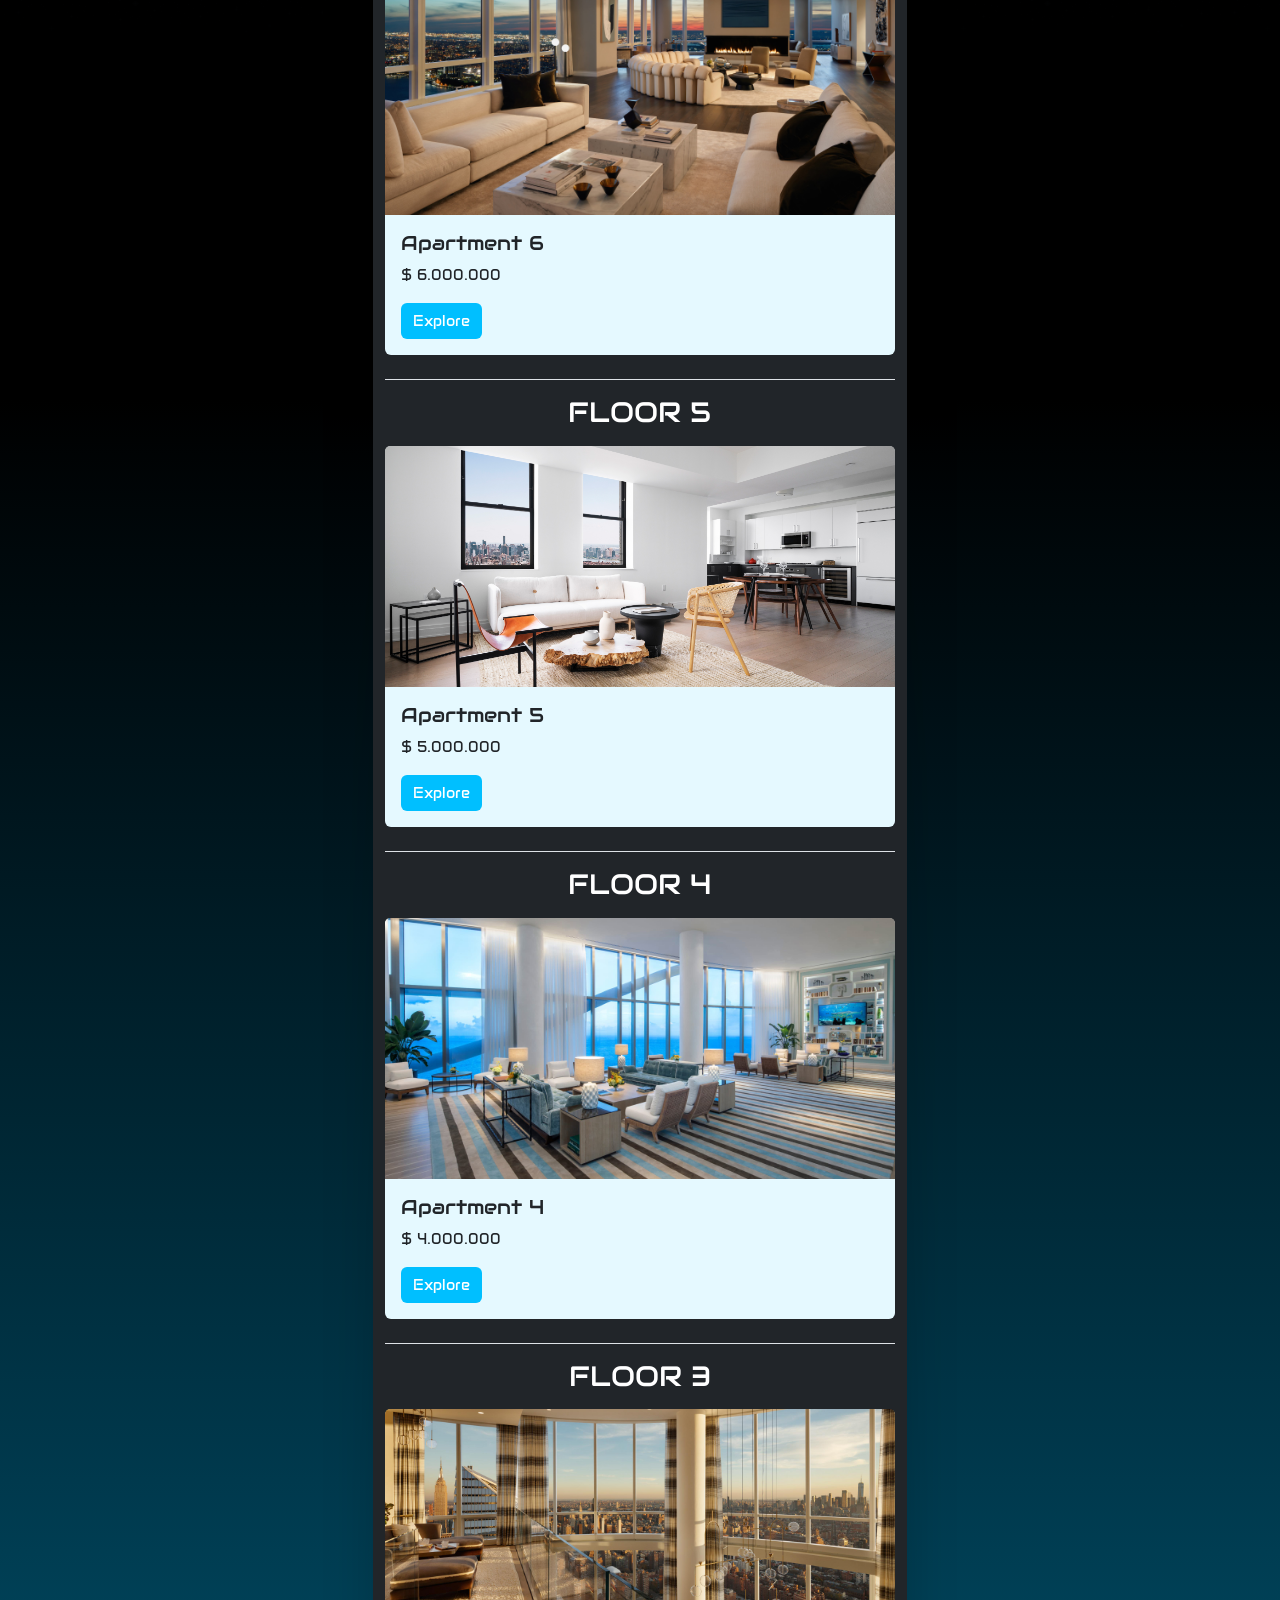
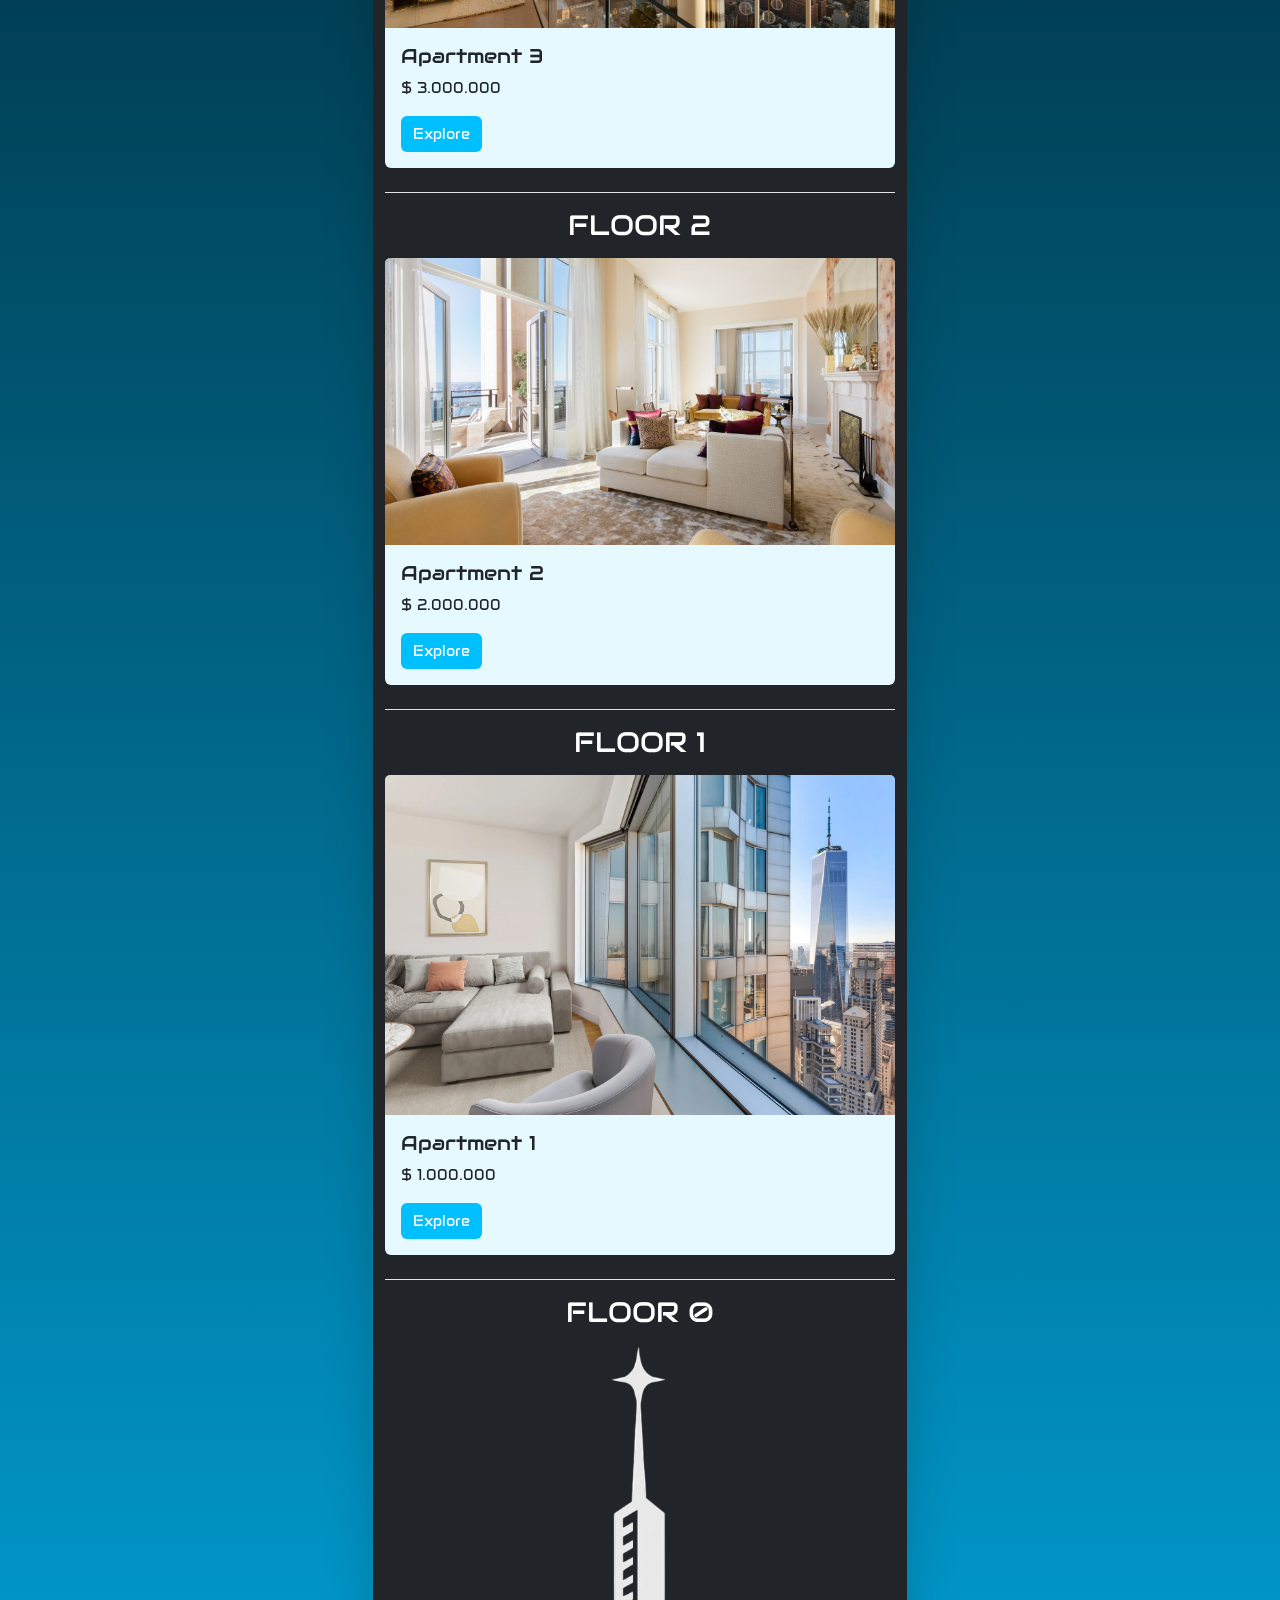
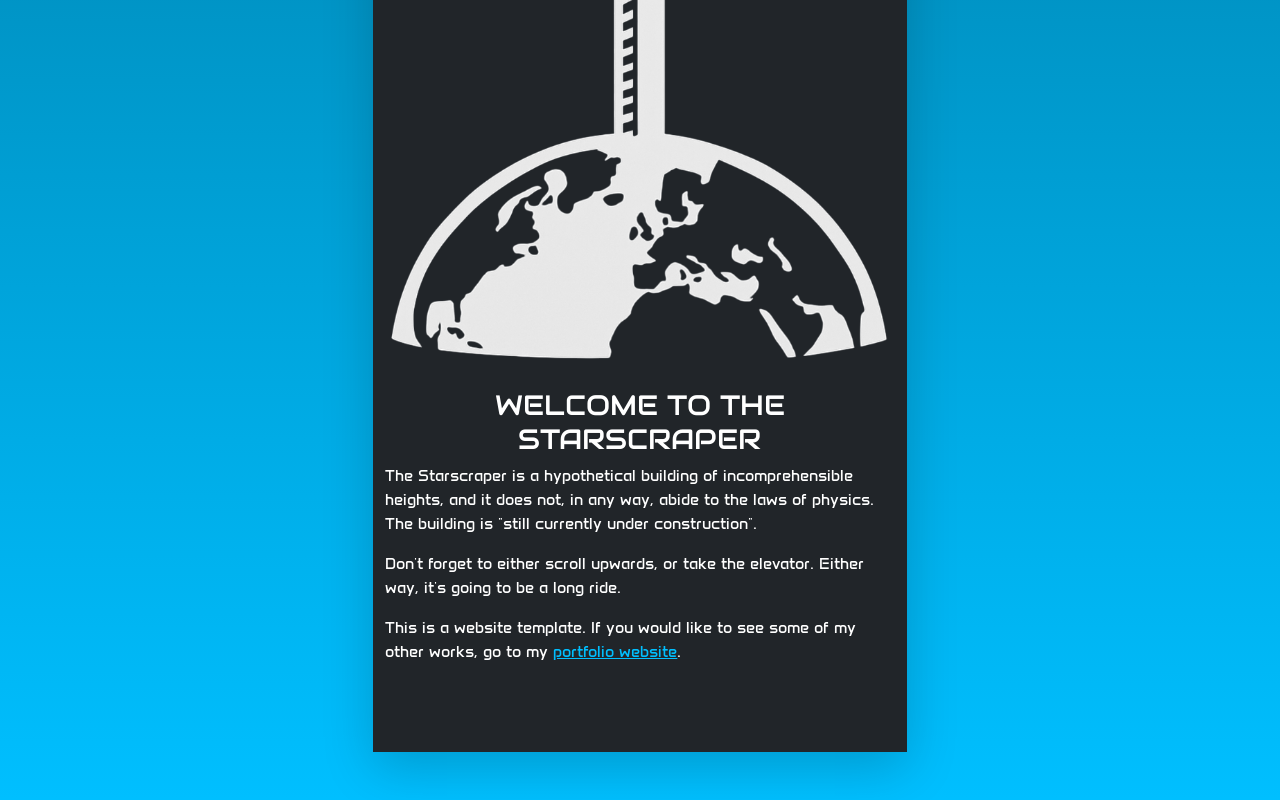
==== commit c3f9991c: "Update index.html" ====
--- a/index.html
+++ b/index.html
@@ -42,7 +42,7 @@
           </div>
           <div class="col-auto ms-auto d-flex align-items-center pe-0">
             <div class="d-flex align-items-center">
-              <h6 class="text-white mb-0">ELEVATOR MUSIC</h6>
+              <h6 class="text-white mb-0">MUSIC</h6>
               <button
                 id="toggleAudio"
                 class="btn btn-dark"
@@ -94,7 +94,7 @@
                   />
                 </svg>
               </button>
-              <h6 class="text-white mb-0">FLOORS</h6>
+              <h6 class="text-white mb-0">ELEVATOR</h6>
               <button
                 class="navbar-toggler ms-2"
                 type="button"
@@ -361,3 +361,4 @@
   </body>
 </html>
 
+
